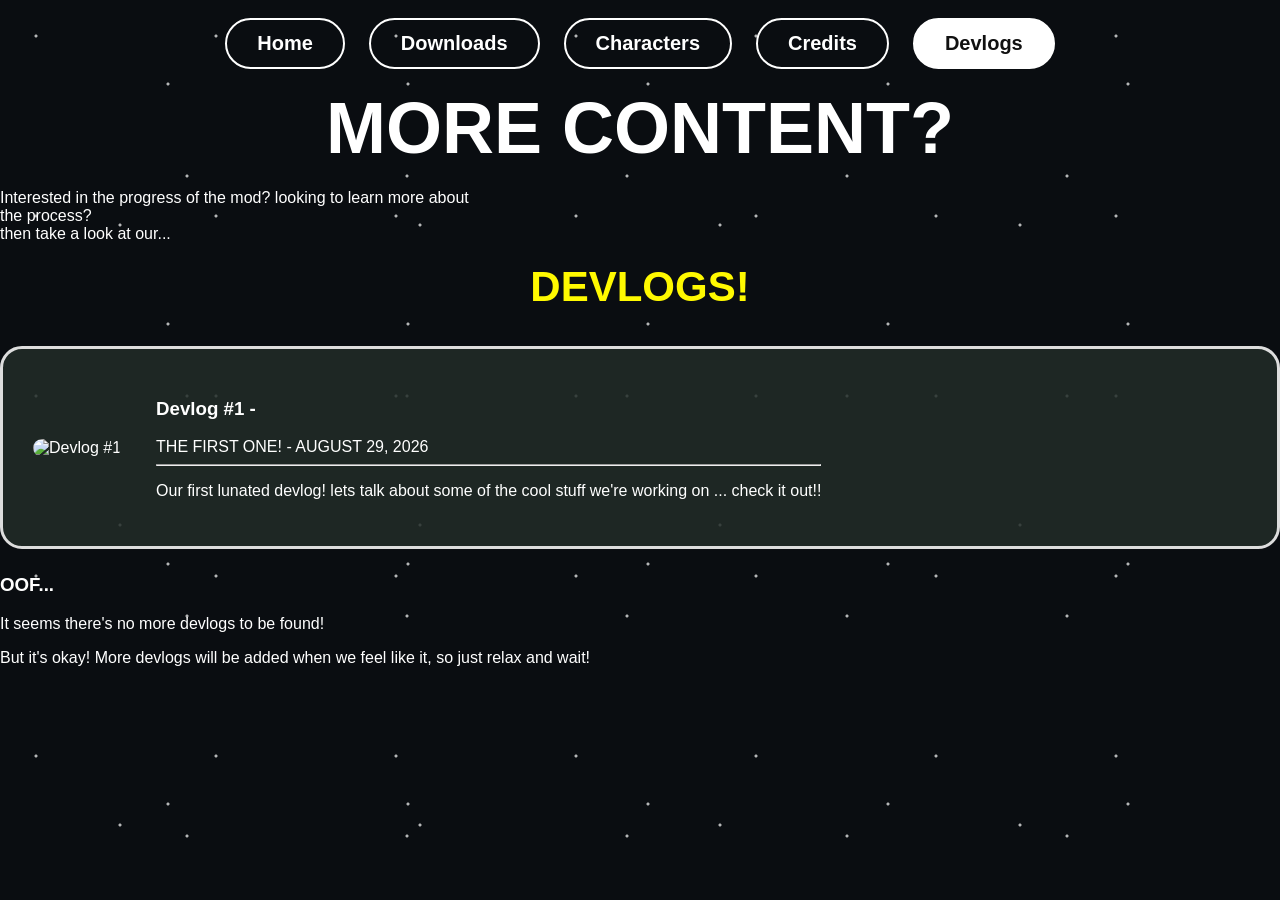
==== devlogs.html @ 2fd17ef3 "Add files via upload" ====
<!DOCTYPE html>
<html lang="en">

<head>
    <meta charset="UTF-8">
    <meta name="viewport" content="width=device-width, initial-scale=1.0">

    <title>UPDOG - Devlogs</title>

    <link rel="stylesheet" href="style.css">
</head>

<body>

    <nav>
        <a href="index.html">Home</a>
        <a href="downloads.html">Downloads</a>
        <a href="characters.html">Characters</a>
        <a href="credits.html">Credits</a>
        <a href="devlogs.html" class="active">Devlogs</a>
    </nav>

    <main class="devlogs-page">

        <section class="devlogs-box">

            <h1 class="more-content">
                MORE CONTENT?
            </h1>

            <p class="intro">
                Interested in the progress of the mod? looking to learn more about<br>
                the process?<br>
                then take a look at our...
            </p>

            <h2 class="devlogs-heading">
                DEVLOGS!
            </h2>


            <!-- DEVLOG #1 -->

            <a href="devlogs/devlog1.html" class="devlog-card">

                <div class="devlog-image">
                    <img src="images/devlog1.png" alt="Devlog #1">
                </div>

                <div class="devlog-content">

                    <h3>
                        Devlog #1 -
                    </h3>

                    <div class="devlog-date">
                        THE FIRST ONE! - AUGUST 29, 2026
                    </div>

                    <hr>

                    <p>
                        Our first lunated devlog!  lets talk about some of the
                        cool stuff we're working on ...
                        check it out!!
                    </p>

                </div>

            </a>


            <!-- END OF DEVLOGS -->

            <section class="no-more">

                <h3>OOF...</h3>

                <p>
                    It seems there's no more devlogs to be found!
                </p>

                <p>
                    But it's okay! More devlogs will be added when
                    we feel like it, so just relax and wait!
                </p>

            </section>

        </section>

    </main>

</body>

</html>
---- style.css ----
* {
    box-sizing: border-box;
}

body {
    margin: 0;
    font-family: Arial, Helvetica, sans-serif;
    background: #0b0e12;
    color: white;
    min-height: 100vh;
}

body::before {
    content: "";
    position: fixed;
    inset: 0;
    z-index: -1;
    background:
        radial-gradient(circle at 20% 20%, #ffffff 0 1px, transparent 2px),
        radial-gradient(circle at 70% 35%, #ffffff 0 1px, transparent 2px),
        radial-gradient(circle at 40% 75%, #ffffff 0 1px, transparent 2px),
        radial-gradient(circle at 85% 80%, #ffffff 0 1px, transparent 2px),
        #0b0e12;
    background-size: 180px 180px, 240px 240px, 300px 300px, 220px 220px;
    opacity: 0.7;
}

nav {
    display: flex;
    justify-content: center;
    align-items: center;
    gap: 24px;
    padding: 18px 15px;
    flex-wrap: wrap;
}

nav a {
    color: white;
    text-decoration: none;
    font-size: 20px;
    font-weight: bold;
    border: 2px solid white;
    border-radius: 40px;
    padding: 12px 30px;
    transition: 0.2s;
}

nav a:hover,
nav a.active {
    background: white;
    color: #111;
}

.container {
    width: min(1100px, 94%);
    margin: 55px auto;
    padding: 55px;
    border: 2px solid #ddd;
    border-radius: 22px;
    background: rgba(0, 0, 0, 0.72);
}

h1 {
    text-align: center;
    font-size: clamp(42px, 7vw, 72px);
    margin: 0 0 20px;
}

h2 {
    color: #fff900;
    text-align: center;
    font-size: 42px;
    margin-top: 20px;
}

.subtitle {
    text-align: center;
    color: #ccc;
    font-size: 22px;
    line-height: 1.5;
}

.devlogs-title {
    font-size: 64px;
    text-align: center;
    font-weight: normal;
    margin: 40px 0;
}

.devlog-card {
    display: flex;
    align-items: center;
    gap: 35px;
    padding: 30px;
    margin: 25px 0;
    border: 3px solid #ddd;
    border-radius: 22px;
    background: rgba(35, 45, 40, 0.85);
    text-decoration: none;
    color: white;
    transition: transform 0.2s, background 0.2s;
}

.devlog-card:hover {
    transform: translateY(-4px);
    background: rgba(50, 60, 55, 0.95);
}

.devlog-card img {
    width: 250px;
    height: 200px;
    object-fit: cover;
    border-radius: 15px;
}

.devlog-info {
    flex: 1;
}

.devlog-info h3 {
    font-size: 38px;
    margin: 0 0 10px;
}

.devlog-info .date {
    font-size: 15px;
    font-weight: bold;
}

.devlog-info p {
    color: #aaa;
    font-size: 20px;
    line-height: 1.5;
}

.divider {
    border: 0;
    border-top: 2px solid #ddd;
    margin: 20px 0;
}

.empty {
    text-align: center;
    margin-top: 90px;
}

.empty h3 {
    font-size: 28px;
}

.empty p {
    color: #ddd;
    font-size: 18px;
}

@media (max-width: 700px) {
    .container {
        padding: 30px 18px;
    }

    nav {
        gap: 8px;
    }

    nav a {
        font-size: 16px;
        padding: 9px 17px;
    }

    .devlog-card {
        flex-direction: column;
        text-align: center;
    }

    .devlog-card img {
        width: 100%;
        max-width: 300px;
    }
}
.big-button {
    display: inline-block;
    color: white;
    text-decoration: none;
    border: 2px solid white;
    border-radius: 40px;
    padding: 15px 35px;
    font-size: 20px;
    font-weight: bold;
    transition: 0.2s;
}

.big-button:hover {
    background: white;
    color: #111;
}
.devlog-article {
    max-width: 850px;
    margin: 40px auto;
}

.devlog-article h2 {
    color: #ffff00;
    text-align: left;
    font-size: 35px;
    margin-top: 45px;
}

.devlog-article p {
    color: #ccc;
    font-size: 20px;
    line-height: 1.7;
}

.back-button {
    text-align: center;
    margin-top: 60px;
}

.back-button a {
    display: inline-block;
    color: white;
    text-decoration: none;
    border: 2px solid white;
    border-radius: 40px;
    padding: 13px 28px;
    font-weight: bold;
    transition: 0.2s;
}

.back-button a:hover {
    background: white;
    color: #111;
}
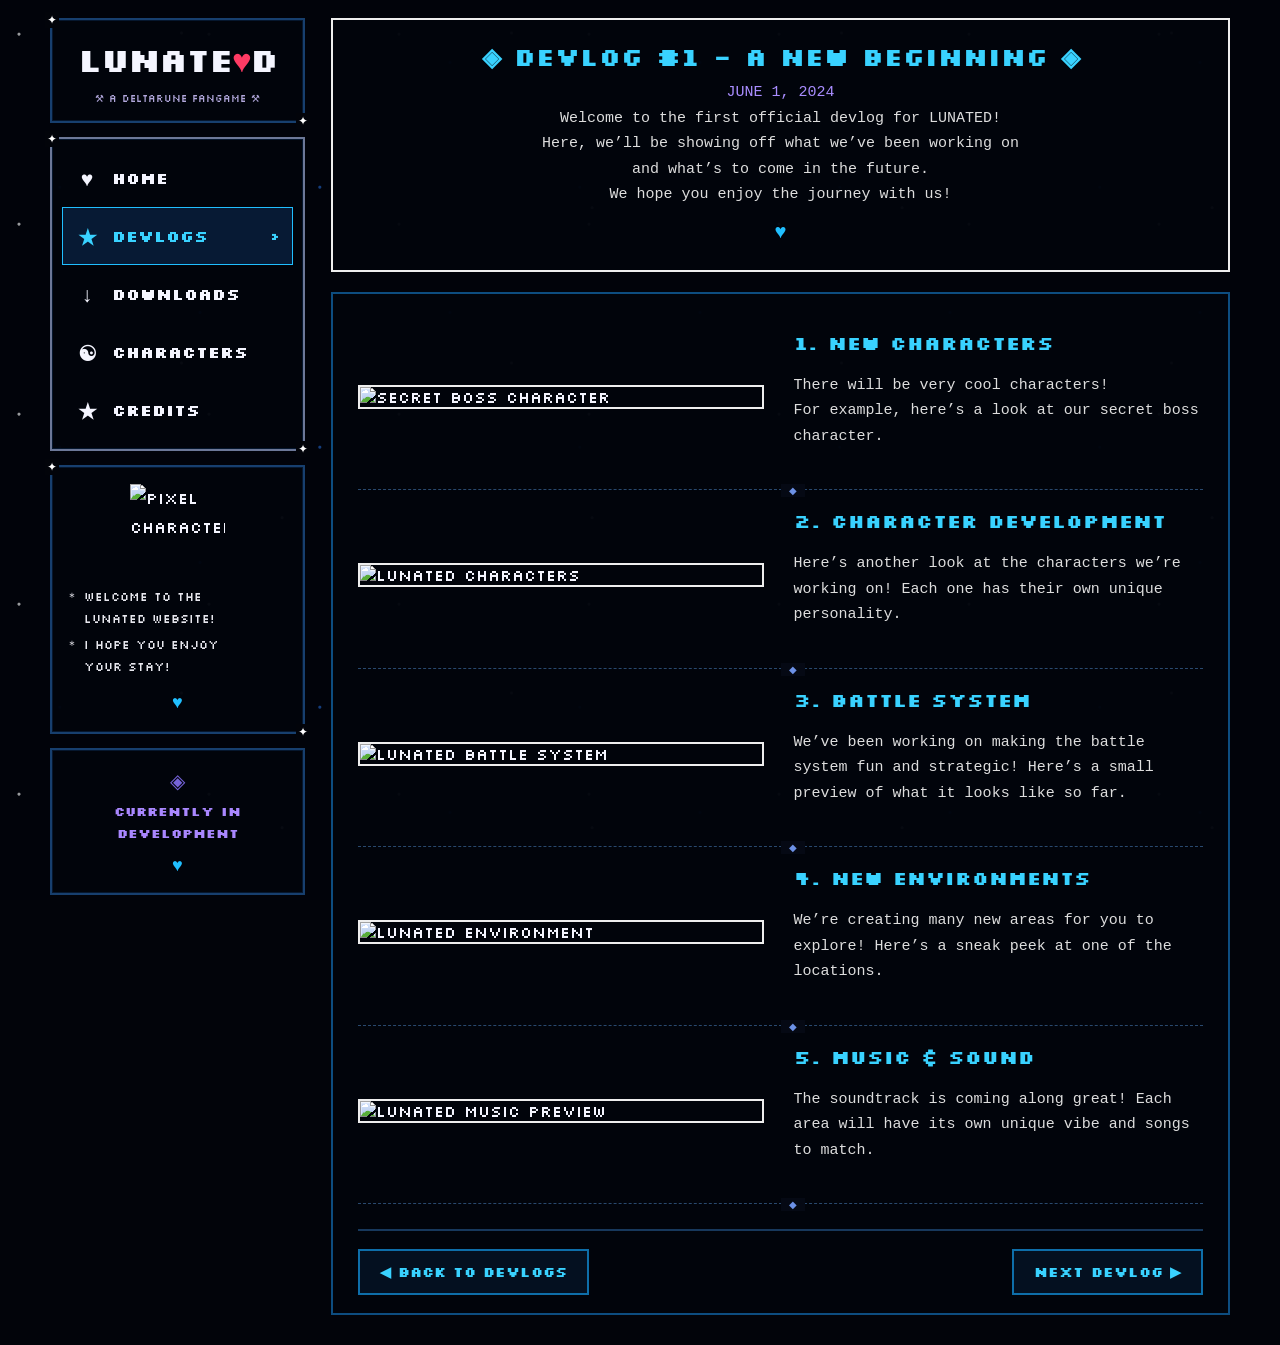
==== commit 0ed6b17e: "Add files via upload" ====
--- a/devlogs.html
+++ b/devlogs.html
@@ -1,96 +1,9 @@
-<!DOCTYPE html>
-<html lang="en">
-
-<head>
-    <meta charset="UTF-8">
-    <meta name="viewport" content="width=device-width, initial-scale=1.0">
-
-    <title>UPDOG - Devlogs</title>
-
-    <link rel="stylesheet" href="style.css">
-</head>
-
-<body>
-
-    <nav>
-        <a href="index.html">Home</a>
-        <a href="downloads.html">Downloads</a>
-        <a href="characters.html">Characters</a>
-        <a href="credits.html">Credits</a>
-        <a href="devlogs.html" class="active">Devlogs</a>
-    </nav>
-
-    <main class="devlogs-page">
-
-        <section class="devlogs-box">
-
-            <h1 class="more-content">
-                MORE CONTENT?
-            </h1>
-
-            <p class="intro">
-                Interested in the progress of the mod? looking to learn more about<br>
-                the process?<br>
-                then take a look at our...
-            </p>
-
-            <h2 class="devlogs-heading">
-                DEVLOGS!
-            </h2>
-
-
-            <!-- DEVLOG #1 -->
-
-            <a href="devlogs/devlog1.html" class="devlog-card">
-
-                <div class="devlog-image">
-                    <img src="images/devlog1.png" alt="Devlog #1">
-                </div>
-
-                <div class="devlog-content">
-
-                    <h3>
-                        Devlog #1 -
-                    </h3>
-
-                    <div class="devlog-date">
-                        THE FIRST ONE! - AUGUST 29, 2026
-                    </div>
-
-                    <hr>
-
-                    <p>
-                        Our first lunated devlog!  lets talk about some of the
-                        cool stuff we're working on ...
-                        check it out!!
-                    </p>
-
-                </div>
-
-            </a>
-
-
-            <!-- END OF DEVLOGS -->
-
-            <section class="no-more">
-
-                <h3>OOF...</h3>
-
-                <p>
-                    It seems there's no more devlogs to be found!
-                </p>
-
-                <p>
-                    But it's okay! More devlogs will be added when
-                    we feel like it, so just relax and wait!
-                </p>
-
-            </section>
-
-        </section>
-
-    </main>
-
-</body>
-
-</html>+<!doctype html><html lang="en"><head><meta charset="utf-8"><meta name="viewport" content="width=device-width,initial-scale=1"><title>LUNATED - Devlogs</title><link rel="stylesheet" href="style.css"></head><body><div class="page-shell"><aside class="sidebar">
+<div class="logo-box"><h1>LUNATE<span>♥</span>D</h1><p>⚒ A DELTARUNE FANGAME ⚒</p></div><nav class="side-nav"><a href="index.html"><span class="nav-icon">♥</span>HOME</a><a class="active" href="devlogs.html"><span class="nav-icon">★</span>DEVLOGS <span class="arrow">›</span></a><a href="downloads.html"><span class="nav-icon">↓</span>DOWNLOADS</a><a href="characters.html"><span class="nav-icon">☯</span>CHARACTERS</a><a href="credits.html"><span class="nav-icon">★</span>CREDITS</a></nav><div class="sidebar-message"><img src="images/welcome-character.png" alt="Pixel character"><p>＊ Welcome to the<br>&nbsp;&nbsp;&nbsp;LUNATED website!</p><p>＊ I hope you enjoy<br>&nbsp;&nbsp;&nbsp;your stay!</p><div class="heart">♥</div></div><div class="development-box"><div class="side-sparkle">◈</div><h3>CURRENTLY IN<br>DEVELOPMENT</h3><div class="heart">♥</div></div></aside>
+<main class="page-main"><section class="page-header"><h1>◈ DEVLOG #1 - A NEW BEGINNING ◈</h1><p style="color:#a98dff">JUNE 1, 2024</p><p>Welcome to the first official devlog for LUNATED!<br>Here, we’ll be showing off what we’ve been working on<br>and what’s to come in the future.<br>We hope you enjoy the journey with us! <span class="blue-heart">♥</span></p></section><section class="page-panel">
+<div class="devlog-section"><img src="images/devlog-boss.png" alt="Secret boss character"><div><h2>1. NEW CHARACTERS</h2><p>There will be very cool characters!<br>For example, here’s a look at our secret boss character.</p></div></div>
+<div class="devlog-section"><img src="images/devlog-characters.png" alt="Lunated characters"><div><h2>2. CHARACTER DEVELOPMENT</h2><p>Here’s another look at the characters we’re working on! Each one has their own unique personality.</p></div></div>
+<div class="devlog-section"><img src="images/devlog-battle.png" alt="Lunated battle system"><div><h2>3. BATTLE SYSTEM</h2><p>We’ve been working on making the battle system fun and strategic! Here’s a small preview of what it looks like so far.</p></div></div>
+<div class="devlog-section"><img src="images/devlog-town.png" alt="Lunated environment"><div><h2>4. NEW ENVIRONMENTS</h2><p>We’re creating many new areas for you to explore! Here’s a sneak peek at one of the locations.</p></div></div>
+<div class="devlog-section"><img src="images/devlog-music.png" alt="Lunated music preview"><div><h2>5. MUSIC &amp; SOUND</h2><p>The soundtrack is coming along great! Each area will have its own unique vibe and songs to match.</p></div></div>
+<div class="article-nav"><a class="pixel-button" href="devlogs.html">◀ BACK TO DEVLOGS</a><a class="pixel-button" href="devlogs/devlog1.html">NEXT DEVLOG ▶</a></div></section></main></div></body></html>
--- a/style.css
+++ b/style.css
@@ -1,233 +1,21 @@
-* {
-    box-sizing: border-box;
-}
-
-body {
-    margin: 0;
-    font-family: Arial, Helvetica, sans-serif;
-    background: #0b0e12;
-    color: white;
-    min-height: 100vh;
-}
-
-body::before {
-    content: "";
-    position: fixed;
-    inset: 0;
-    z-index: -1;
-    background:
-        radial-gradient(circle at 20% 20%, #ffffff 0 1px, transparent 2px),
-        radial-gradient(circle at 70% 35%, #ffffff 0 1px, transparent 2px),
-        radial-gradient(circle at 40% 75%, #ffffff 0 1px, transparent 2px),
-        radial-gradient(circle at 85% 80%, #ffffff 0 1px, transparent 2px),
-        #0b0e12;
-    background-size: 180px 180px, 240px 240px, 300px 300px, 220px 220px;
-    opacity: 0.7;
-}
-
-nav {
-    display: flex;
-    justify-content: center;
-    align-items: center;
-    gap: 24px;
-    padding: 18px 15px;
-    flex-wrap: wrap;
-}
-
-nav a {
-    color: white;
-    text-decoration: none;
-    font-size: 20px;
-    font-weight: bold;
-    border: 2px solid white;
-    border-radius: 40px;
-    padding: 12px 30px;
-    transition: 0.2s;
-}
-
-nav a:hover,
-nav a.active {
-    background: white;
-    color: #111;
-}
-
-.container {
-    width: min(1100px, 94%);
-    margin: 55px auto;
-    padding: 55px;
-    border: 2px solid #ddd;
-    border-radius: 22px;
-    background: rgba(0, 0, 0, 0.72);
-}
-
-h1 {
-    text-align: center;
-    font-size: clamp(42px, 7vw, 72px);
-    margin: 0 0 20px;
-}
-
-h2 {
-    color: #fff900;
-    text-align: center;
-    font-size: 42px;
-    margin-top: 20px;
-}
-
-.subtitle {
-    text-align: center;
-    color: #ccc;
-    font-size: 22px;
-    line-height: 1.5;
-}
-
-.devlogs-title {
-    font-size: 64px;
-    text-align: center;
-    font-weight: normal;
-    margin: 40px 0;
-}
-
-.devlog-card {
-    display: flex;
-    align-items: center;
-    gap: 35px;
-    padding: 30px;
-    margin: 25px 0;
-    border: 3px solid #ddd;
-    border-radius: 22px;
-    background: rgba(35, 45, 40, 0.85);
-    text-decoration: none;
-    color: white;
-    transition: transform 0.2s, background 0.2s;
-}
-
-.devlog-card:hover {
-    transform: translateY(-4px);
-    background: rgba(50, 60, 55, 0.95);
-}
-
-.devlog-card img {
-    width: 250px;
-    height: 200px;
-    object-fit: cover;
-    border-radius: 15px;
-}
-
-.devlog-info {
-    flex: 1;
-}
-
-.devlog-info h3 {
-    font-size: 38px;
-    margin: 0 0 10px;
-}
-
-.devlog-info .date {
-    font-size: 15px;
-    font-weight: bold;
-}
-
-.devlog-info p {
-    color: #aaa;
-    font-size: 20px;
-    line-height: 1.5;
-}
-
-.divider {
-    border: 0;
-    border-top: 2px solid #ddd;
-    margin: 20px 0;
-}
-
-.empty {
-    text-align: center;
-    margin-top: 90px;
-}
-
-.empty h3 {
-    font-size: 28px;
-}
-
-.empty p {
-    color: #ddd;
-    font-size: 18px;
-}
-
-@media (max-width: 700px) {
-    .container {
-        padding: 30px 18px;
-    }
-
-    nav {
-        gap: 8px;
-    }
-
-    nav a {
-        font-size: 16px;
-        padding: 9px 17px;
-    }
-
-    .devlog-card {
-        flex-direction: column;
-        text-align: center;
-    }
-
-    .devlog-card img {
-        width: 100%;
-        max-width: 300px;
-    }
-}
-.big-button {
-    display: inline-block;
-    color: white;
-    text-decoration: none;
-    border: 2px solid white;
-    border-radius: 40px;
-    padding: 15px 35px;
-    font-size: 20px;
-    font-weight: bold;
-    transition: 0.2s;
-}
-
-.big-button:hover {
-    background: white;
-    color: #111;
-}
-.devlog-article {
-    max-width: 850px;
-    margin: 40px auto;
-}
-
-.devlog-article h2 {
-    color: #ffff00;
-    text-align: left;
-    font-size: 35px;
-    margin-top: 45px;
-}
-
-.devlog-article p {
-    color: #ccc;
-    font-size: 20px;
-    line-height: 1.7;
-}
-
-.back-button {
-    text-align: center;
-    margin-top: 60px;
-}
-
-.back-button a {
-    display: inline-block;
-    color: white;
-    text-decoration: none;
-    border: 2px solid white;
-    border-radius: 40px;
-    padding: 13px 28px;
-    font-weight: bold;
-    transition: 0.2s;
-}
-
-.back-button a:hover {
-    background: white;
-    color: #111;
-}+@import url('https://fonts.googleapis.com/css2?family=Silkscreen:wght@400;700&display=swap');
+
+:root{
+  --bg:#02040a; --panel:#050914; --cyan:#20bfff; --cyan2:#39d2ff;
+  --blue:#0b2b57; --purple:#9c82ff; --white:#f4f5ff; --muted:#c8c8d8;
+  --line:#173f6e; --green:#58d36b; --pink:#ef75d2; --gold:#ffd43b;
+}
+*{box-sizing:border-box} html{scroll-behavior:smooth}
+body{margin:0;min-height:100vh;background:var(--bg);color:var(--white);font-family:'Silkscreen','Courier New',monospace;image-rendering:pixelated;overflow-x:hidden}
+body:before{content:"";position:fixed;inset:0;z-index:-4;background:
+ radial-gradient(circle at 10% 18%,#fff 0 1px,transparent 2px),
+ radial-gradient(circle at 23% 72%,#2264c9 0 1px,transparent 2px),
+ radial-gradient(circle at 55% 10%,#fff 0 1px,transparent 2px),
+ radial-gradient(circle at 80% 25%,#1b66db 0 1px,transparent 2px),
+ radial-gradient(circle at 91% 67%,#fff 0 1px,transparent 2px),#02040a;
+ background-size:190px 190px,260px 260px,330px 330px,250px 250px,310px 310px;opacity:.6}
+body:after{content:"";position:fixed;z-index:-3;left:0;bottom:0;width:330px;height:440px;background:url('images/city.png') left bottom/330px auto no-repeat;opacity:.6;pointer-events:none}
+a{color:inherit}.site-layout{width:min(1180px,96vw);margin:18px auto 30px;display:grid;grid-template-columns:255px 1fr;gap:26px;position:relative}.sidebar{min-width:0}.panel,.sidebar>div,.side-nav,.logo-box,footer,.dialogue-box{position:relative;background:rgba(2,5,12,.96);border:2px solid var(--line);box-shadow:0 0 0 1px #06172e inset}
+.logo-box{border-color:#eee;padding:18px 12px 16px;text-align:center;margin-bottom:14px}.logo-box:before,.logo-box:after,.panel:before,.panel:after,.dialogue-box:before,.dialogue-box:after,.side-nav:before,.side-nav:after,.sidebar-message:before,.sidebar-message:after{content:'✦';position:absolute;color:#fff;font-size:12px;line-height:1;background:var(--bg);padding:2px;z-index:2}.logo-box:before,.panel:before,.dialogue-box:before,.side-nav:before,.sidebar-message:before{left:-7px;top:-8px}.logo-box:after,.panel:after,.dialogue-box:after,.side-nav:after,.sidebar-message:after{right:-7px;bottom:-8px}.logo-box h1{font-size:33px;letter-spacing:-2px;margin:0;font-weight:700}.logo-box h1 span{color:#ff3b64}.logo-box p{font-size:10px;color:#b1a7db;margin:10px 0 0}.side-nav{padding:10px;margin-bottom:14px;border-color:#6c7898}.side-nav a{display:flex;align-items:center;gap:13px;min-height:58px;padding:10px 12px;text-decoration:none;font-size:16px;font-weight:700;border:1px solid transparent}.side-nav a:hover,.side-nav a.active{background:#071a34;border-color:var(--cyan);color:var(--cyan2)}.nav-icon{width:24px;text-align:center;font-size:21px}.arrow{margin-left:auto}.sidebar-message{padding:17px 14px 14px;margin-bottom:14px;border-color:#767c9d;line-height:1.8}.sidebar-message img{display:block;width:95px;height:95px;object-fit:contain;margin:0 auto 7px}.sidebar-message p{font-size:12px;margin:5px 0;color:#e7e7ee}.sidebar-message p::first-letter{color:#fff}.heart{text-align:center;color:var(--cyan);font-size:18px;margin-top:8px}.development-box{padding:17px;text-align:center;border-color:#6e659d}.development-box h3{margin:7px 0;color:#a987ff;font-size:13px;line-height:1.7}.side-sparkle{color:#7563d9;font-size:20px}.content{min-width:0}.dialogue-box{display:grid;grid-template-columns:190px 1fr;align-items:center;min-height:215px;padding:18px 28px;margin-bottom:24px;border-color:#eee}.dialogue-character{align-self:end;text-align:center;height:190px}.dialogue-character img{height:180px;width:auto;object-fit:contain}.dialogue-text{font-family:'Silkscreen','Courier New',monospace;font-size:19px;line-height:1.7}.dialogue-text p{margin:0}.blue-heart{display:block;text-align:center;color:var(--cyan);font-size:20px;margin-top:8px}.panel{padding:22px 26px;margin-bottom:0;border-color:#0c4d82}.panel h2{text-align:center;color:var(--cyan2);font-size:22px;margin:0 0 13px;letter-spacing:1px}.panel-line{height:2px;background:var(--line);position:relative;margin-bottom:22px}.panel-line:after{content:'◆';position:absolute;left:50%;top:-8px;transform:translateX(-50%);background:var(--panel);padding:0 7px;color:#2785db;font-size:12px}.about-content{display:grid;grid-template-columns:1fr 355px;gap:30px;align-items:center}.about-text p{font-family:'Courier New',monospace;font-size:17px;line-height:1.8;margin:0 0 14px;color:#e1e1e8}.about-text strong{color:#40cfff}.about-image{width:100%;display:block;image-rendering:auto}.devlog-feature{display:grid;grid-template-columns:48% 1fr;gap:26px;align-items:center}.devlog-image{border:2px solid var(--line);padding:5px;background:#02040b}.devlog-image img{display:block;width:100%;height:auto}.devlog-info h3{color:var(--cyan2);font-size:15px;margin:0 0 15px}.devlog-info p{font-family:'Courier New',monospace;font-size:16px;line-height:1.8;color:#ddd}.pixel-button{display:inline-block;color:var(--cyan2);border:2px solid #0e6ea9;background:#041020;padding:12px 20px;text-decoration:none;font-size:14px;font-weight:700}.pixel-button:hover{background:#0b2b4a;color:#fff;border-color:#fff}.quick-links{display:grid;grid-template-columns:repeat(4,1fr);gap:14px}.quick-card{min-height:195px;border:2px solid #0d426e;padding:20px 10px;text-align:center;text-decoration:none;background:#030811}.quick-card:hover{border-color:var(--cyan);transform:translateY(-2px)}.quick-card>span{display:block;font-size:42px;height:55px}.quick-card:nth-child(1)>span{color:var(--cyan)}.quick-card:nth-child(2)>span{color:var(--green)}.quick-card:nth-child(3)>span{color:var(--pink)}.quick-card:nth-child(4)>span{color:var(--gold)}.quick-card h3{font-size:13px;margin:10px 0 12px}.quick-card p{font-family:'Courier New',monospace;font-size:13px;line-height:1.5;color:#ddd;margin:0}footer{margin-top:28px;padding:20px;text-align:center;border-color:#6e5a9c;color:#bca9ee}footer p{margin:0 0 10px;font-size:13px}footer .small-text{font-size:11px;line-height:1.7}.page-shell{display:grid;grid-template-columns:255px 1fr;gap:26px;width:min(1180px,96vw);margin:18px auto 30px}.page-main{min-width:0}.page-header{border:2px solid #eee;padding:20px 30px;text-align:center;margin-bottom:20px;background:rgba(2,5,12,.97);position:relative}.page-header h1{color:var(--cyan2);font-size:25px;margin:0 0 8px}.page-header p{font-family:'Courier New',monospace;color:#ddd;font-size:15px;line-height:1.7;margin:0}.page-panel{border:2px solid #0d4d80;background:rgba(2,5,12,.97);padding:18px 25px}.devlog-section{display:grid;grid-template-columns:48% 1fr;gap:30px;align-items:center;padding:18px 0 25px;border-bottom:1px dashed #29496e;position:relative}.devlog-section:last-child{border-bottom:0}.devlog-section img{display:block;width:100%;height:auto;border:2px solid #eee}.devlog-section h2{font-size:19px;color:var(--cyan2);margin:0 0 18px}.devlog-section p{font-family:'Courier New',monospace;font-size:15px;line-height:1.7;color:#ddd}.devlog-section:after{content:'◆';position:absolute;bottom:-8px;left:50%;background:var(--panel);color:#6c91e6;padding:0 8px;font-size:10px}.article{border:2px solid #0d4d80;background:rgba(2,5,12,.97);padding:24px 30px}.article h1{text-align:center;color:var(--cyan2);font-size:26px;margin:0 0 8px}.article .date{text-align:center;color:#a58eff;font-size:12px}.article .intro{text-align:center;font-family:'Courier New',monospace;color:#ddd;font-size:15px;line-height:1.8}.article h2{color:var(--cyan2);font-size:20px;margin:34px 0 12px}.article p{font-family:'Courier New',monospace;color:#ddd;font-size:15px;line-height:1.8}.article-image{display:block;width:min(100%,650px);margin:18px auto 28px;border:2px solid #eee}.article-nav{display:flex;justify-content:space-between;gap:15px;border-top:2px solid #17385c;padding-top:18px;margin-top:25px}.simple-grid{display:grid;grid-template-columns:repeat(3,1fr);gap:16px}.simple-card{border:2px solid #0d4d80;background:#030811;padding:15px;text-align:center}.simple-card img{width:100%;max-height:220px;object-fit:contain}.simple-card h3{color:var(--cyan2);font-size:15px}.simple-card p{font-family:'Courier New',monospace;color:#ddd;line-height:1.6;font-size:13px}
+@media(max-width:900px){.site-layout,.page-shell{grid-template-columns:1fr;width:94vw}.sidebar{max-width:700px;margin:auto;width:100%}.dialogue-box{grid-template-columns:150px 1fr}.about-content,.devlog-feature,.devlog-section{grid-template-columns:1fr}.about-image{max-width:550px;margin:auto}.quick-links{grid-template-columns:repeat(2,1fr)}.simple-grid{grid-template-columns:1fr 1fr}}
+@media(max-width:600px){.dialogue-box{grid-template-columns:1fr;text-align:center}.dialogue-character{height:145px}.dialogue-character img{height:135px}.dialogue-text{font-size:14px}.panel,.page-panel,.article{padding:15px}.quick-links,.simple-grid{grid-template-columns:1fr}.devlog-section h2{text-align:center}.article-nav{flex-direction:column}.pixel-button{width:100%;text-align:center}.logo-box h1{font-size:29px}}
